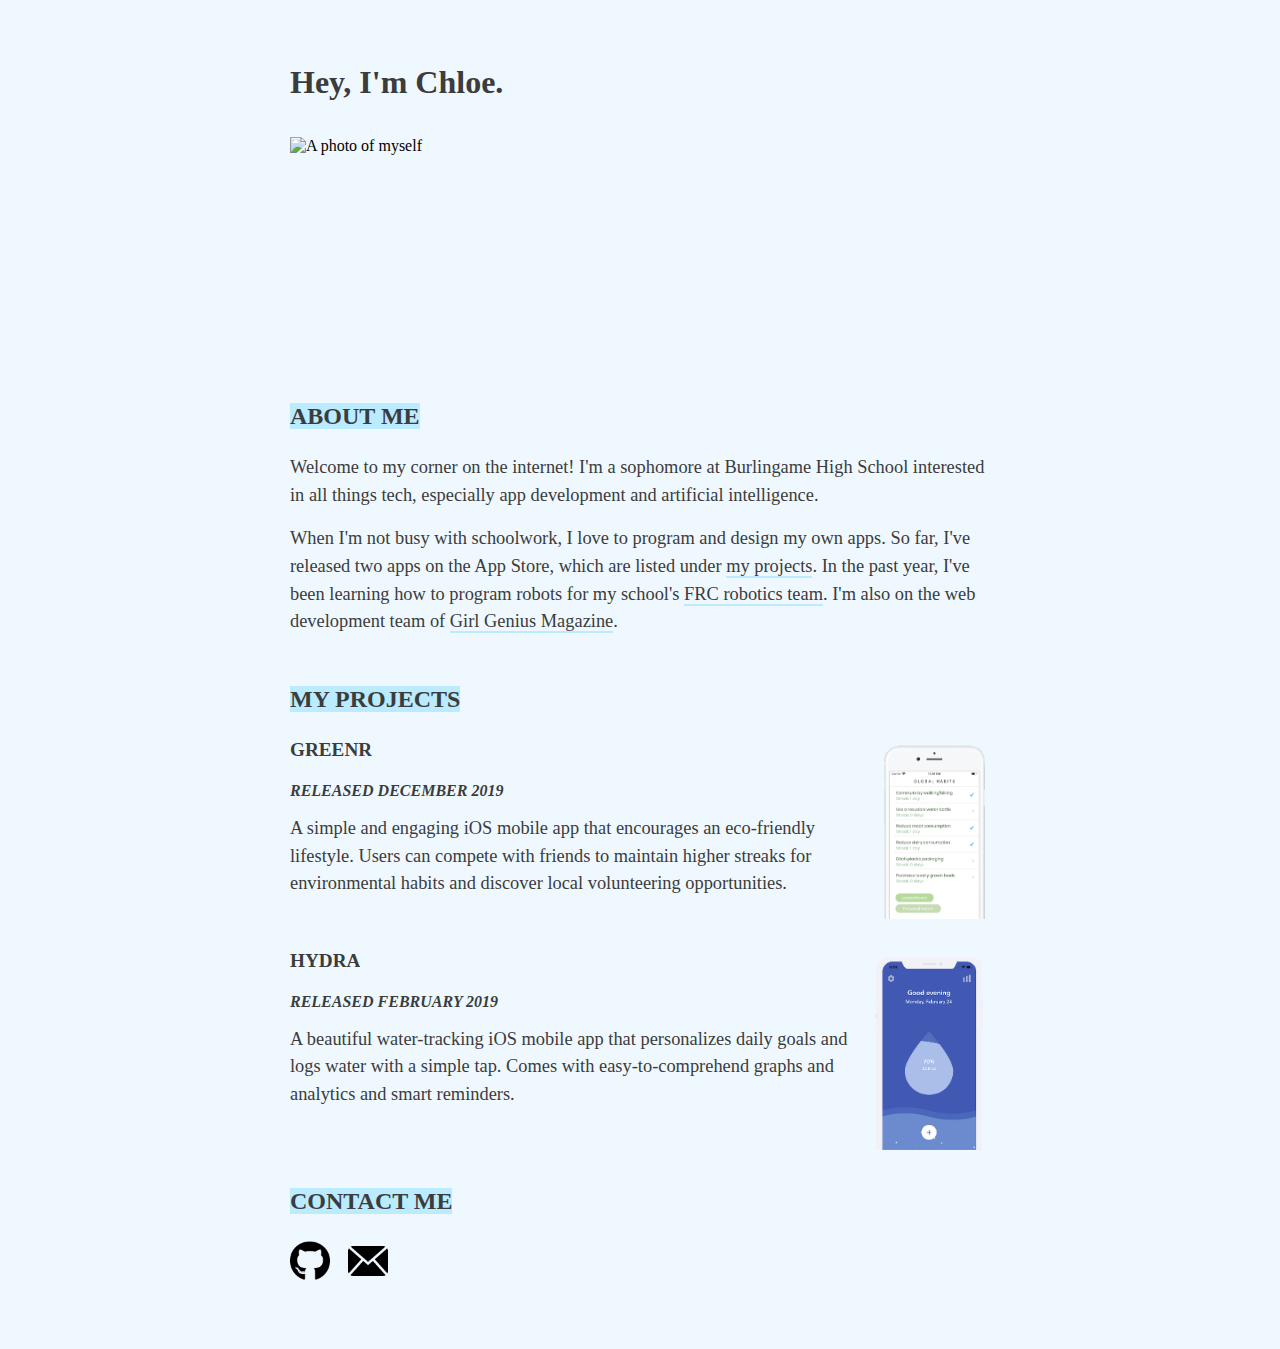
==== personal-website.html @ 5406500c "Add existing project" ====
<!DOCTYPE html>
<html>
  <head>
    <title>Chloe Yan</title>
    <link href="personal-website.css" type="text/css" rel="stylesheet">
    <link rel="shortcut icon" href="images/emoji.png">
  </head>
  <body>
    <h1>Hey, I'm Chloe.</h1>
    <br> <br>
    <img src="me.jpg" alt="A photo of myself" class="image" height="150" width="150">
    <div id="about-me">
      <br>
      <h2><span class="header">About Me</span></h2>
      <p>Welcome to my corner on the internet! I'm a sophomore
      at Burlingame High School interested in all things tech, especially
      app development and artificial intelligence.<p>
      <p>When I'm not busy with schoolwork, I love to program
        and design my own apps. So far, I've released two apps on the App Store,
        which are listed under <a href=#projects class="highlight">my projects</a>. In the past year, I've been
        learning how to program robots for my school's <a href="https://ironpanthers.com/" target="_blank" class="highlight">FRC robotics team</a>.
      I'm also on the web development team of <a href="https://issuu.com/girlgeniusmagazine" target="_blank" class="highlight">Girl Genius Magazine</a>.</p>
    </div>
    <div id="projects">
      <br>
      <h2><span class="header">My Projects</span></h2>
      <br>
      <section>
        <h3>Greenr</h3>
        <span class="apps"><a href="https://apps.apple.com/us/app/greenr-environmental-habits/id1485514483" target="_blank"><img src="images/greenr.png" alt="Greenr app" height="180" width="110"></a></span>
        <br> <br>
        <h4><em>Released December 2019</em></h4>
        <p>A simple and engaging iOS mobile app that encourages an eco-friendly lifestyle. Users can compete with friends to maintain higher streaks for environmental habits and discover local volunteering opportunities.</p>
      </section>
      <section>
        <br> <br>
        <h3>Hydra</h3>
        <span class="apps"><a href="https://apps.apple.com/us/app/hydra-your-hydration-buddy/id1500156728?ls=1" target="_blank"><img src="images/hydra.png" alt="Hydra app" height="200" width="120"></a></span>
        <br> <br>
        <h4><em>Released February 2019</em></h4>
        <p>A beautiful water-tracking iOS mobile app that personalizes daily goals and logs water with a simple tap. Comes with easy-to-comprehend graphs and analytics and smart reminders.</p>
      </section>
    </div>
  </body>
  <br>
  <footer>
    <h2><span class="header">Contact Me</span></h2>
    <br>
    <a href="http://github.com/chloe-yan" target="_blank"><img src="images/github.png" alt="Github" height="40" width="40"></a>
    <span class="tab"></span>
    <a href="mailto:chloeyan365@gmail.com"><img src="images/email.png" alt="Email" height="40" width="40"></a>
  </footer>
</html>
---- personal-website.css ----
* {
   margin: 0;
   padding: 0;
   box-sizing: border-box;
   font-family: Apercu;
 }
body {
  display: flex;
  flex-direction: column;
  justify-content: center;
  min-height: 100vh;
  width: 90%;
  margin: 5vw auto;
  max-width: 700px;
  background-color: #f0f8ff
}
html {
  scroll-behavior: smooth;
}
h1 {
  color: #3a3c3d;
  font-size: 2rem;
}
h2 {
  text-transform: uppercase;
  font-size: 1.5rem;
  color: #3a3c3d;
  margin-top: 0.5rem;
  line-height: 180%;
}
h3 {
  text-transform: uppercase;
  font-size: 1.2rem;
  color: #3a3c3d;
  overflow: hidden;
  white-space: nowrap;
  display: inline-block;
}
h4 {
  font-size: 1rem;
  color: #3a3c3d;
  text-transform: uppercase;
  font-weight: bold;
  line-height: 100%;
}
p {
  margin: 1rem 0;
  font-size: 1.1rem;
  line-height: 120%;
  color: #3a3c3d;
}
.header {
  background-color: #baebff;
}
.highlight {
  color: #3a3c3d;
  text-decoration: none;
  border-bottom: 2px solid #baebff;
  transition: 0.1s;
  padding-bottom: 0;
}
.highlight:hover {
  background-color: #baebff;
}
.tab {
  display:inline-block;
  margin-left: 10px;
}
.apps {
  float: right;
}
.apps:hover {
  transform: scale(1.05);
}

@media (min-width: 700px) {
  body {
    width: 80%;
  }
  .image {
    width: 200px;
    height: 200px;
    margin-bottom: 2rem;
  }
  p {
    font-size: 1.15rem;
    line-height: 150%;
  }
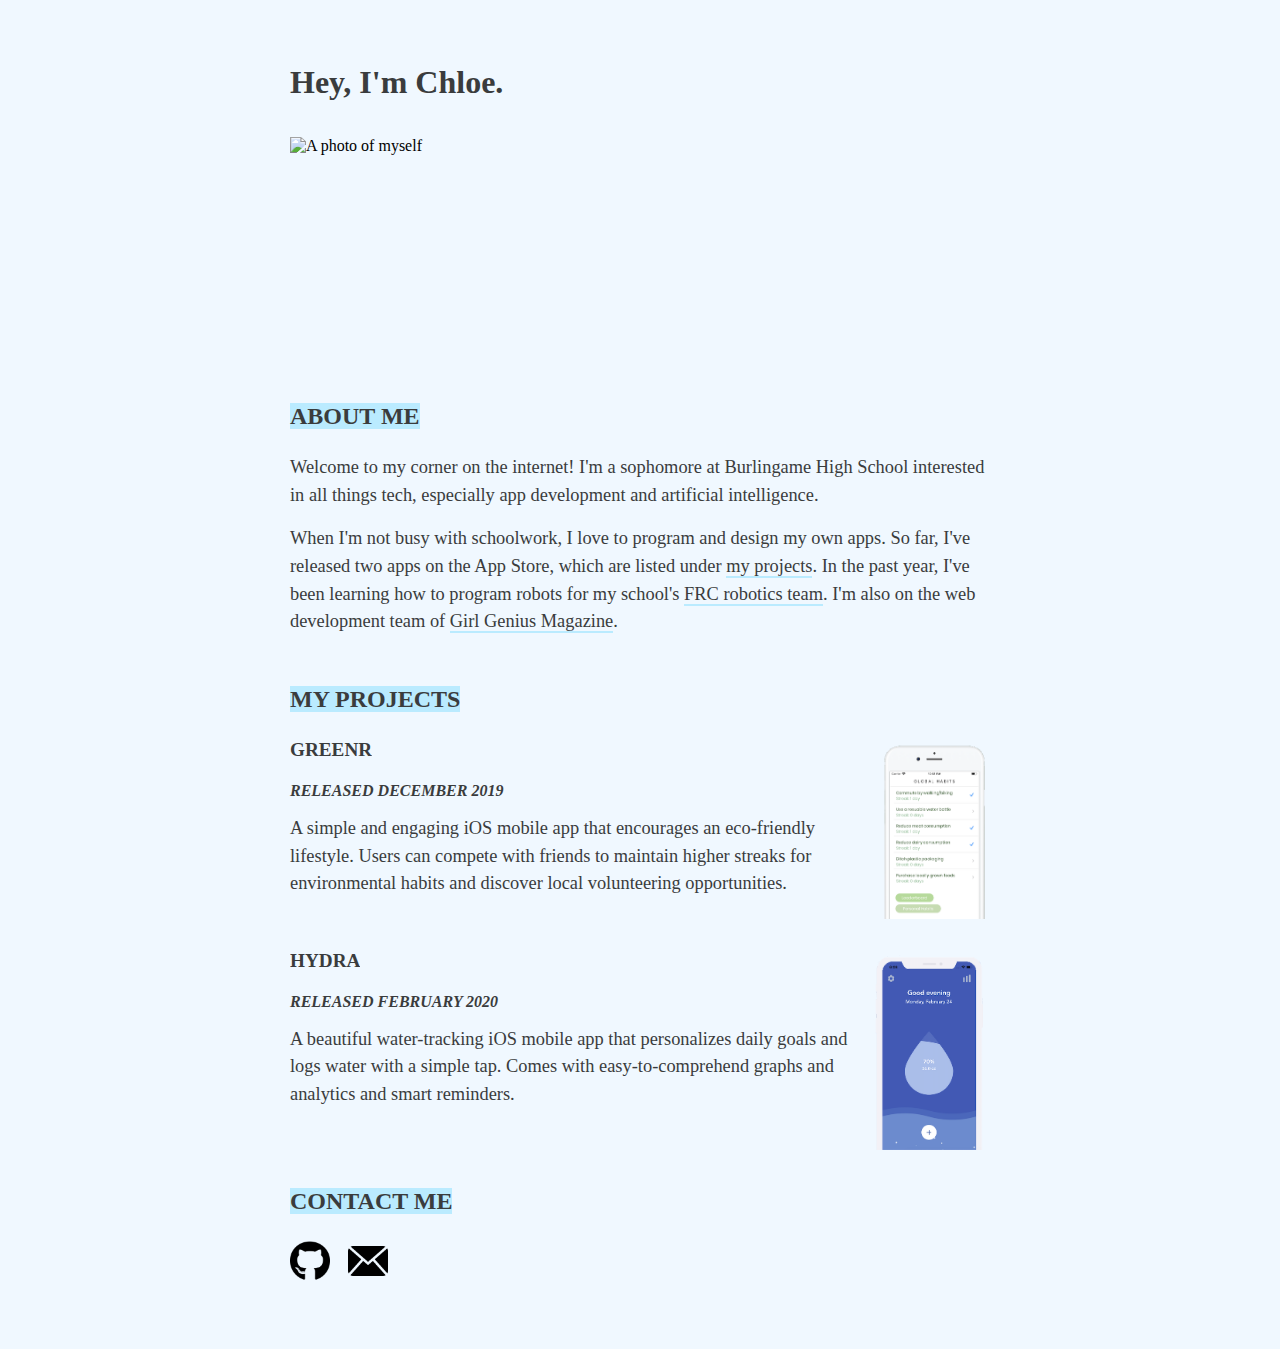
==== commit c9af3528: "Fix typos in content" ====
--- a/personal-website.html
+++ b/personal-website.html
@@ -37,7 +37,7 @@
         <h3>Hydra</h3>
         <span class="apps"><a href="https://apps.apple.com/us/app/hydra-your-hydration-buddy/id1500156728?ls=1" target="_blank"><img src="images/hydra.png" alt="Hydra app" height="200" width="120"></a></span>
         <br> <br>
-        <h4><em>Released February 2019</em></h4>
+        <h4><em>Released February 2020</em></h4>
         <p>A beautiful water-tracking iOS mobile app that personalizes daily goals and logs water with a simple tap. Comes with easy-to-comprehend graphs and analytics and smart reminders.</p>
       </section>
     </div>
